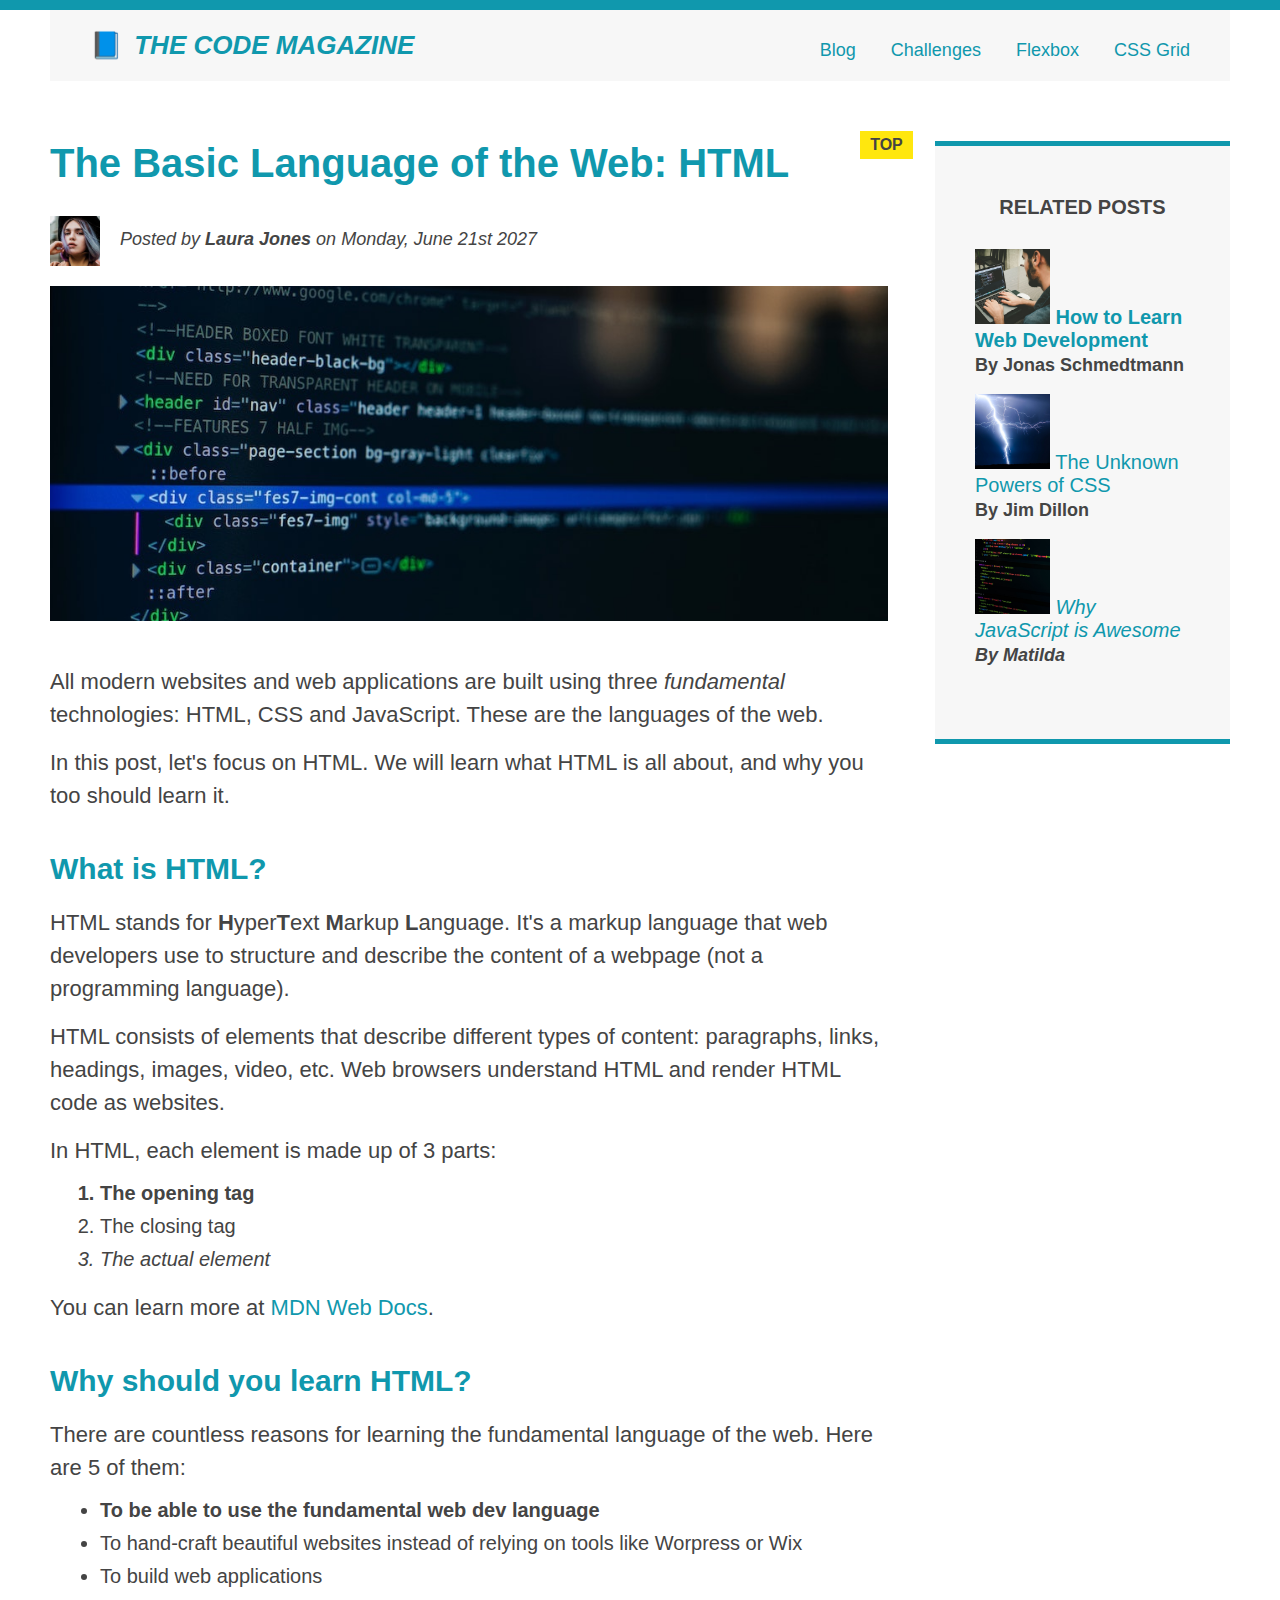
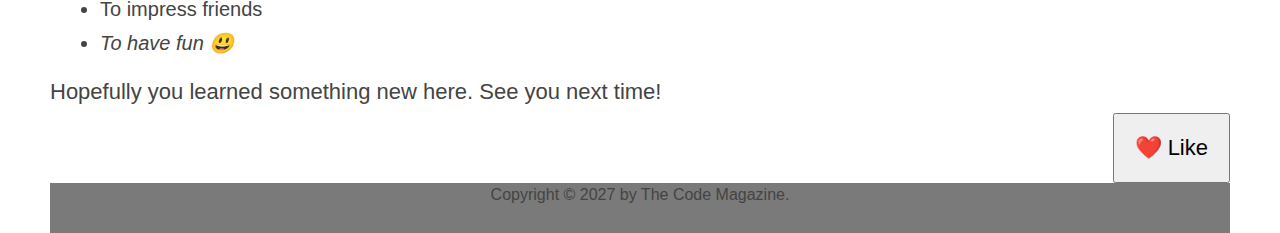
==== html-css-course-master/starter/04-CSS-Layouts/index.html @ 025c19a5 "First commit." ====
<!DOCTYPE html>
<html lang="en">
  <head>
    <meta charset="UTF-8" />
    <link href="style.css" rel="stylesheet" />

    <title>The Basic Language of the Web: HTML</title>
  </head>

  <body>
    <!--
    <h1>The Basic Language of the Web: HTML</h1>
    <h2>The Basic Language of the Web: HTML</h2>
    <h3>The Basic Language of the Web: HTML</h3>
    <h4>The Basic Language of the Web: HTML</h4>
    <h5>The Basic Language of the Web: HTML</h5>
    <h6>The Basic Language of the Web: HTML</h6>
    -->

    <div class="container">
      <header class="main-header clearfix">
        <h1>📘 The Code Magazine</h1>

        <nav>
          <!-- <strong>This is the navigation</strong> -->
          <a href="blog.html">Blog</a>
          <a href="#">Challenges</a>
          <a href="#">Flexbox</a>
          <a href="#">CSS Grid</a>
        </nav>
      </header>

      <article>
        <header class="post-header">
          <h2>The Basic Language of the Web: HTML</h2>

          <img
            src="img/laura-jones.jpg"
            alt="Headshot of Laura Jones"
            height="50"
            width="50"
            class="author-img"
          />

          <p id="author" class="author">
            Posted by <strong>Laura Jones</strong> on Monday, June 21st 2027
          </p>

          <img
            src="img/post-img.jpg"
            alt="HTML code on a screen"
            width="500"
            height="200"
            class="post-img"
          />
          <button>❤️ Like</button>
        </header>

        <p>
          All modern websites and web applications are built using three
          <em>fundamental</em>
          technologies: HTML, CSS and JavaScript. These are the languages of the
          web.
        </p>

        <p>
          In this post, let's focus on HTML. We will learn what HTML is all
          about, and why you too should learn it.
        </p>

        <h3>What is HTML?</h3>
        <p>
          HTML stands for <strong>H</strong>yper<strong>T</strong>ext
          <strong>M</strong>arkup <strong>L</strong>anguage. It's a markup
          language that web developers use to structure and describe the content
          of a webpage (not a programming language).
        </p>
        <p>
          HTML consists of elements that describe different types of content:
          paragraphs, links, headings, images, video, etc. Web browsers
          understand HTML and render HTML code as websites.
        </p>
        <p>In HTML, each element is made up of 3 parts:</p>

        <ol>
          <li class="first-li">The opening tag</li>
          <li>The closing tag</li>
          <li>The actual element</li>
        </ol>

        <p>
          You can learn more at
          <a
            href="https://developer.mozilla.org/en-US/docs/Web/HTML"
            target="_blank"
            >MDN Web Docs</a
          >.
        </p>

        <h3>Why should you learn HTML?</h3>

        <p>
          There are countless reasons for learning the fundamental language of
          the web. Here are 5 of them:
        </p>

        <ul>
          <li class="first-li">
            To be able to use the fundamental web dev language
          </li>
          <li>
            To hand-craft beautiful websites instead of relying on tools like
            Worpress or Wix
          </li>
          <li>To build web applications</li>
          <li>To impress friends</li>
          <li>To have fun 😃</li>
        </ul>

        <p>Hopefully you learned something new here. See you next time!</p>
      </article>

      <aside>
        <h4>Related posts</h4>

        <ul class="related">
          <li>
            <img
              src="img/related-1.jpg"
              alt="Person programming"
              width="75"
              height="75"
            />
            <a href="#">How to Learn Web Development</a>
            <p class="related-author">By Jonas Schmedtmann</p>
          </li>
          <li>
            <img
              src="img/related-2.jpg"
              alt="Lightning"
              width="75"
              height="75"
            />
            <a href="#">The Unknown Powers of CSS</a>
            <p class="related-author">By Jim Dillon</p>
          </li>
          <li>
            <img
              src="img/related-3.jpg"
              alt="JavaScript code on a screen"
              width="75"
              height="75"
            />
            <a href="#">Why JavaScript is Awesome</a>
            <p class="related-author">By Matilda</p>
          </li>
        </ul>
      </aside>

      <footer>
        <p id="copyright" class="copyright text">
          Copyright &copy; 2027 by The Code Magazine.
        </p>
      </footer>
    </div>
  </body>
</html>
---- html-css-course-master/starter/04-CSS-Layouts/style.css ----
* {
  /* border-top: 10px solid #1098ad; */
  margin: 0;
  padding: 0;
  box-sizing: border-box;
}

/* PAGE SECTIONS */
body {
  color: #444;
  font-family: sans-serif;

  border-top: 10px solid #1098ad;
  position: relative;
}

.container {
  padding: 0 50px 0 50px;
  /* margin-left: auto;
  margin-right: auto; */
  margin: 0 auto;
}

.main-header {
  background-color: #f7f7f7;
  /* padding: 20px;
  padding-left: 40px;
  padding-right: 40px; */
  padding: 20px 40px;
  margin-bottom: 60px;
  /* height: 80px; */
}

nav {
  font-size: 18px;
  /* text-align: center; */
}

article {
  margin-bottom: 60px;
}

.post-header {
  margin-bottom: 40px;
  /* position: relative; */
}

aside {
  background-color: #f7f7f7;
  border-top: 5px solid #1098ad;
  border-bottom: 5px solid #1098ad;
  padding: 50px 40px;
}

/* SMALLER ELEMENTS */
h1,
h2,
h3 {
  color: #1098ad;
}

h1 {
  font-size: 26px;
  text-transform: uppercase;
  font-style: italic;
}

h2 {
  font-size: 40px;
  margin-bottom: 30px;
}

h3 {
  font-size: 30px;
  margin-bottom: 20px;
  margin-top: 40px;
}

h4 {
  font-size: 20px;
  text-transform: uppercase;
  text-align: center;
  margin-bottom: 30px;
}

p {
  font-size: 22px;
  line-height: 1.5;
  margin-bottom: 15px;
}

ul,
ol {
  margin-left: 50px;
  margin-bottom: 20px;
}

li {
  font-size: 20px;
  margin-bottom: 10px;
  /* display: inline; */
}

li:last-child {
  margin-bottom: 0;
}

/* footer p {
  font-size: 16px;
} */

/* article header p {
  font-style: italic;
} */

#author {
  font-style: italic;
  font-size: 18px;
}

#copyright {
  font-size: 16px;
}

.related-author {
  font-size: 18px;
  font-weight: bold;
}

/* ul {
  list-style: none;
} */

.related {
  list-style: none;
  margin-left: 0;
}

body {
  /* background-color: orangered; */
}

/* .first-li {
  font-weight: bold;
} */

li:first-child {
  font-weight: bold;
}

li:last-child {
  font-style: italic;
}

li:nth-child(even) {
  /* color: red; */
}

/* Misconception: this won't work! */
article p:first-child {
  color: red;
}

/* Styling links */
a:link {
  color: #1098ad;
  text-decoration: none;
}

a:visited {
  /* color: #777; */
  color: #1098ad;
}

a:hover {
  color: orangered;
  font-weight: bold;
  text-decoration: underline orangered;
}

a:active {
  background-color: black;
  font-style: italic;
}
/* LVHA */

.post-img {
  width: 100%;
  height: auto;
}

nav a:link {
  /* background-color: orangered;
  margin: 20px;
  padding: 20px;

  display: block; */

  margin-right: 30px;
  margin-top: 10px;
  display: inline-block;
}

nav a:link:last-child {
  margin-right: 0;
}

button {
  font-size: 22px;
  padding: 20px;
  cursor: pointer;

  position: absolute;
  /* top: 50px;
  left: 50px; */
  bottom: 50px;
  right: 50px;
}

h1::first-letter {
  font-style: normal;
  margin-right: 5px;
}

h3 + p::first-line {
  /* color: red; */
}

h2 {
  /* background-color: orange; */
  position: relative;
}

h2::before {
  content: "TOP";
  background-color: #ffe70e;
  color: #444;
  font-size: 16px;
  font-weight: bold;
  display: inline-block;
  padding: 5px 10px;
  position: absolute;
  top: -10px;
  right: -25px;
}

/* Resolving conflicts */
/* #copyright {
  color: red;
}

.copyright {
  color: blue;
}

.text {
  color: yellow;
}

footer p {
  color: green !important;
} */

/* nav a:link,
nav p {
  font-size: 18px;
} */

/*Floats */

.author-img {
  float: left;
  margin-bottom: 20px;
}

.author {
  float: left;
  margin-left: 20px;
  margin-top: 10px;
}

h1 {
  float: left;
}

nav {
  float: right;
}

.clearfix::after {
  clear: both;
  content: "";
  display: block;
}

article {
  width: 71%;
  float: left;
}

aside {
  width: 25%;
  float: right;
}

footer {
  clear: both;
  height: 50px;
  background-color: #7a7a7a;
  text-align: center;
}
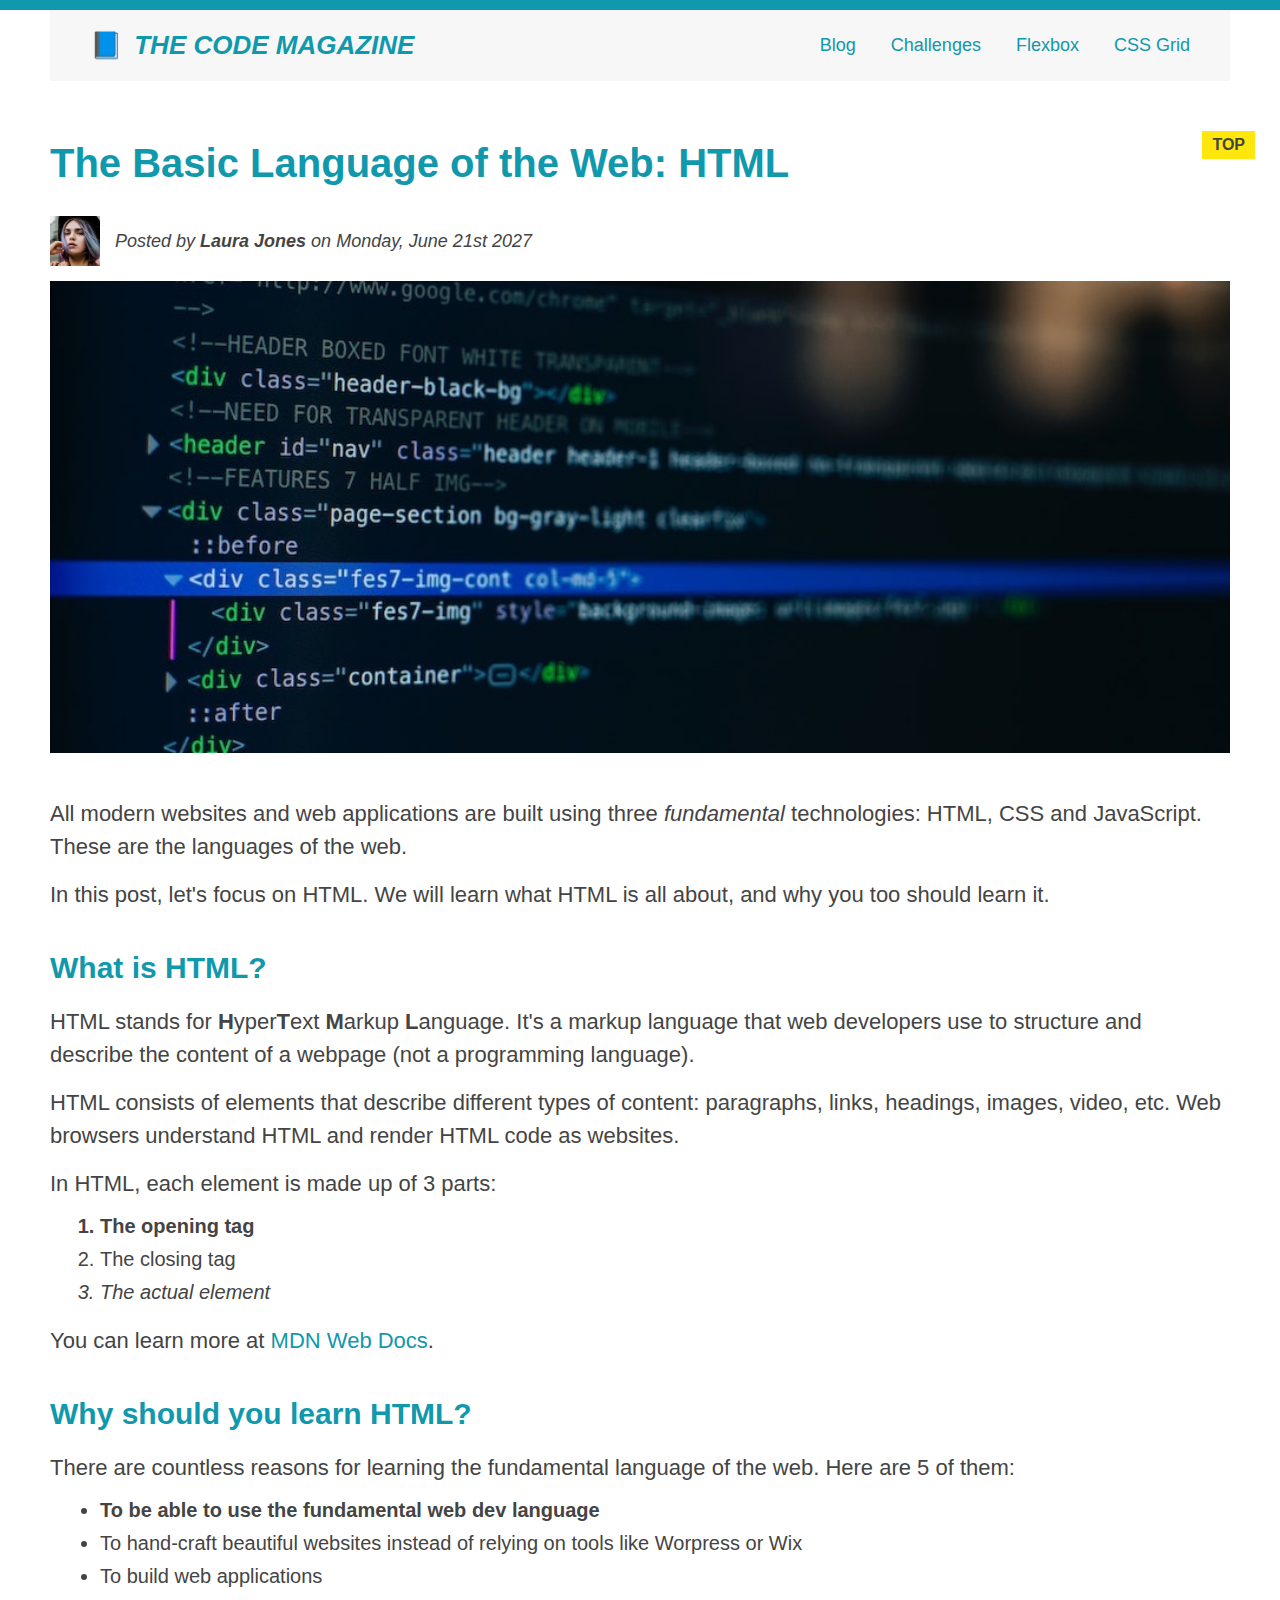
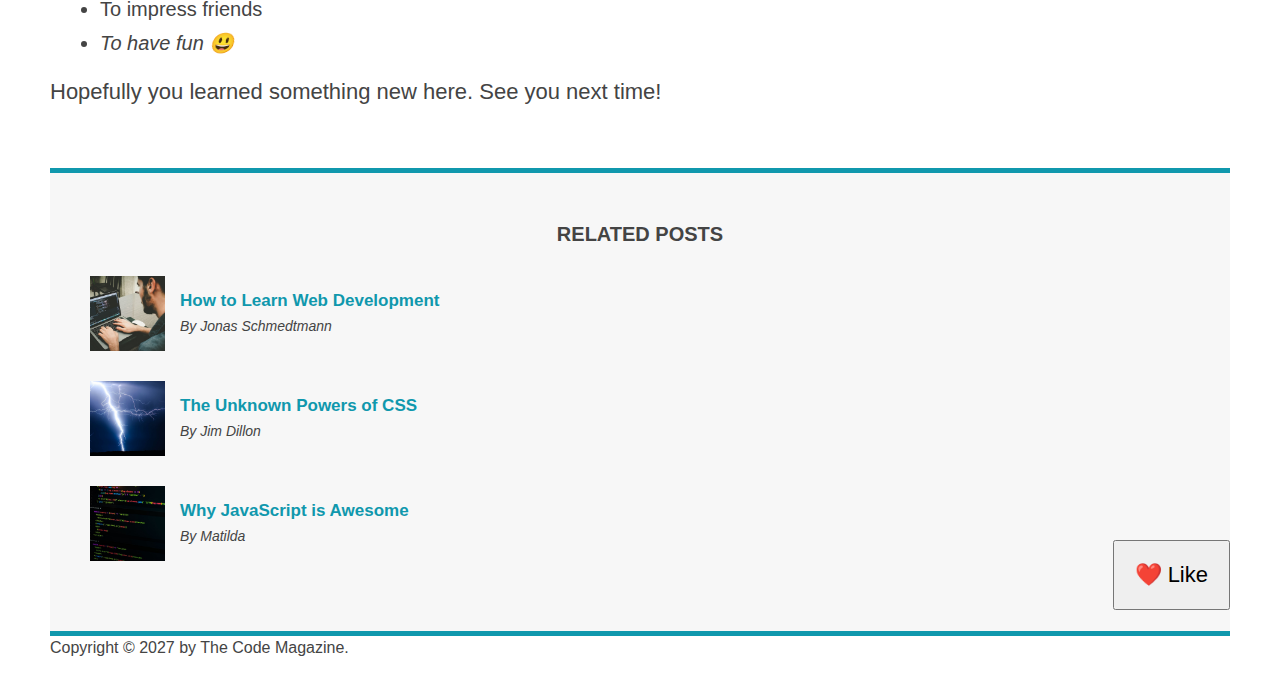
==== commit fd408699: "Flexbox." ====
--- a/html-css-course-master/starter/04-CSS-Layouts/index.html
+++ b/html-css-course-master/starter/04-CSS-Layouts/index.html
@@ -2,7 +2,7 @@
 <html lang="en">
   <head>
     <meta charset="UTF-8" />
-    <link href="style.css" rel="stylesheet" />
+    <link href="flex-box.css" rel="stylesheet" />
 
     <title>The Basic Language of the Web: HTML</title>
   </head>
@@ -18,7 +18,7 @@
     -->
 
     <div class="container">
-      <header class="main-header clearfix">
+      <header class="main-header">
         <h1>📘 The Code Magazine</h1>
 
         <nav>
@@ -33,18 +33,19 @@
       <article>
         <header class="post-header">
           <h2>The Basic Language of the Web: HTML</h2>
+          <div class="author-box">
+            <img
+              src="img/laura-jones.jpg"
+              alt="Headshot of Laura Jones"
+              height="50"
+              width="50"
+              class="author-img"
+            />
 
-          <img
-            src="img/laura-jones.jpg"
-            alt="Headshot of Laura Jones"
-            height="50"
-            width="50"
-            class="author-img"
-          />
-
-          <p id="author" class="author">
-            Posted by <strong>Laura Jones</strong> on Monday, June 21st 2027
-          </p>
+            <p id="author" class="author">
+              Posted by <strong>Laura Jones</strong> on Monday, June 21st 2027
+            </p>
+          </div>
 
           <img
             src="img/post-img.jpg"
@@ -124,35 +125,41 @@
         <h4>Related posts</h4>
 
         <ul class="related">
-          <li>
+          <li class="related-post">
             <img
               src="img/related-1.jpg"
               alt="Person programming"
               width="75"
               height="75"
             />
-            <a href="#">How to Learn Web Development</a>
-            <p class="related-author">By Jonas Schmedtmann</p>
+            <div>
+              <a class="related-link" href="#">How to Learn Web Development</a>
+              <p class="related-author">By Jonas Schmedtmann</p>
+            </div>
           </li>
-          <li>
+          <li class="related-post">
             <img
               src="img/related-2.jpg"
               alt="Lightning"
               width="75"
               height="75"
             />
-            <a href="#">The Unknown Powers of CSS</a>
-            <p class="related-author">By Jim Dillon</p>
+            <div>
+              <a class="related-link" href="#">The Unknown Powers of CSS</a>
+              <p class="related-author">By Jim Dillon</p>
+            </div>
           </li>
-          <li>
+          <li class="related-post">
             <img
               src="img/related-3.jpg"
               alt="JavaScript code on a screen"
               width="75"
               height="75"
             />
-            <a href="#">Why JavaScript is Awesome</a>
-            <p class="related-author">By Matilda</p>
+            <div>
+              <a class="related-link" href="#">Why JavaScript is Awesome</a>
+              <p class="related-author">By Matilda</p>
+            </div>
           </li>
         </ul>
       </aside>
--- a/html-css-course-master/starter/04-CSS-Layouts/flex-box.css
+++ b/html-css-course-master/starter/04-CSS-Layouts/flex-box.css
@@ -0,0 +1,281 @@
+* {
+  /* border-top: 10px solid #1098ad; */
+  margin: 0;
+  padding: 0;
+}
+
+/* PAGE SECTIONS */
+body {
+  color: #444;
+  font-family: sans-serif;
+
+  border-top: 10px solid #1098ad;
+  position: relative;
+}
+
+.container {
+  padding: 0 50px 0 50px;
+  /* margin-left: auto;
+    margin-right: auto; */
+  margin: 0 auto;
+}
+
+.main-header {
+  background-color: #f7f7f7;
+  /* padding: 20px;
+    padding-left: 40px;
+    padding-right: 40px; */
+  padding: 20px 40px;
+  margin-bottom: 60px;
+  /* height: 80px; */
+}
+
+nav {
+  font-size: 18px;
+  /* text-align: center; */
+}
+
+article {
+  margin-bottom: 60px;
+}
+
+.post-header {
+  margin-bottom: 40px;
+  /* position: relative; */
+}
+
+aside {
+  background-color: #f7f7f7;
+  border-top: 5px solid #1098ad;
+  border-bottom: 5px solid #1098ad;
+  padding: 50px 40px;
+}
+
+/* SMALLER ELEMENTS */
+h1,
+h2,
+h3 {
+  color: #1098ad;
+}
+
+h1 {
+  font-size: 26px;
+  text-transform: uppercase;
+  font-style: italic;
+}
+
+h2 {
+  font-size: 40px;
+  margin-bottom: 30px;
+}
+
+h3 {
+  font-size: 30px;
+  margin-bottom: 20px;
+  margin-top: 40px;
+}
+
+h4 {
+  font-size: 20px;
+  text-transform: uppercase;
+  text-align: center;
+  margin-bottom: 30px;
+}
+
+p {
+  font-size: 22px;
+  line-height: 1.5;
+  margin-bottom: 15px;
+}
+
+ul,
+ol {
+  margin-left: 50px;
+  margin-bottom: 20px;
+}
+
+li {
+  font-size: 20px;
+  margin-bottom: 10px;
+  /* display: inline; */
+}
+
+li:last-child {
+  margin-bottom: 0;
+}
+
+/* footer p {
+    font-size: 16px;
+  } */
+
+/* article header p {
+    font-style: italic;
+  } */
+
+#author {
+  font-style: italic;
+  font-size: 18px;
+}
+
+#copyright {
+  font-size: 16px;
+}
+
+.related-author {
+  font-size: 18px;
+  font-weight: bold;
+}
+
+/* ul {
+    list-style: none;
+  } */
+
+.related {
+  list-style: none;
+  margin-left: 0;
+}
+
+body {
+  /* background-color: orangered; */
+}
+
+/* .first-li {
+    font-weight: bold;
+  } */
+
+li:first-child {
+  font-weight: bold;
+}
+
+li:last-child {
+  font-style: italic;
+}
+
+li:nth-child(even) {
+  /* color: red; */
+}
+
+/* Misconception: this won't work! */
+article p:first-child {
+  color: red;
+}
+
+/* Styling links */
+a:link {
+  color: #1098ad;
+  text-decoration: none;
+}
+
+a:visited {
+  /* color: #777; */
+  color: #1098ad;
+}
+
+a:hover {
+  color: orangered;
+  font-weight: bold;
+  text-decoration: underline orangered;
+}
+
+a:active {
+  background-color: black;
+  font-style: italic;
+}
+/* LVHA */
+
+.post-img {
+  width: 100%;
+  height: auto;
+}
+
+nav a:link {
+  /* background-color: orangered;
+    margin: 20px;
+    padding: 20px;
+  
+    display: block; */
+
+  margin-right: 30px;
+  display: inline-block;
+}
+
+nav a:link:last-child {
+  margin-right: 0;
+}
+
+button {
+  font-size: 22px;
+  padding: 20px;
+  cursor: pointer;
+
+  position: absolute;
+  /* top: 50px;
+    left: 50px; */
+  bottom: 50px;
+  right: 50px;
+}
+
+h1::first-letter {
+  font-style: normal;
+  margin-right: 5px;
+}
+
+h3 + p::first-line {
+  /* color: red; */
+}
+
+h2 {
+  /* background-color: orange; */
+  position: relative;
+}
+
+h2::before {
+  content: "TOP";
+  background-color: #ffe70e;
+  color: #444;
+  font-size: 16px;
+  font-weight: bold;
+  display: inline-block;
+  padding: 5px 10px;
+  position: absolute;
+  top: -10px;
+  right: -25px;
+}
+
+.main-header {
+  display: flex;
+  align-items: center;
+  background-color: #f7f7f7;
+  justify-content: space-between;
+}
+
+.author-box {
+  display: flex;
+  align-items: center;
+  margin-bottom: 15px;
+}
+.author {
+  margin-bottom: 0;
+  margin-left: 15px;
+}
+
+.related-post {
+  display: flex;
+  align-items: center;
+  gap:15px;
+  margin-bottom: 30px;
+}
+
+.related-author{
+    margin-bottom: 0;
+    font-size: 14px;
+    font-weight: normal;
+    font-style: italic;
+}
+.related-link:link{
+    font-weight: bold;
+    font-size: 17px;
+    font-style: normal;
+    display: block;
+    margin-bottom: 5px;
+}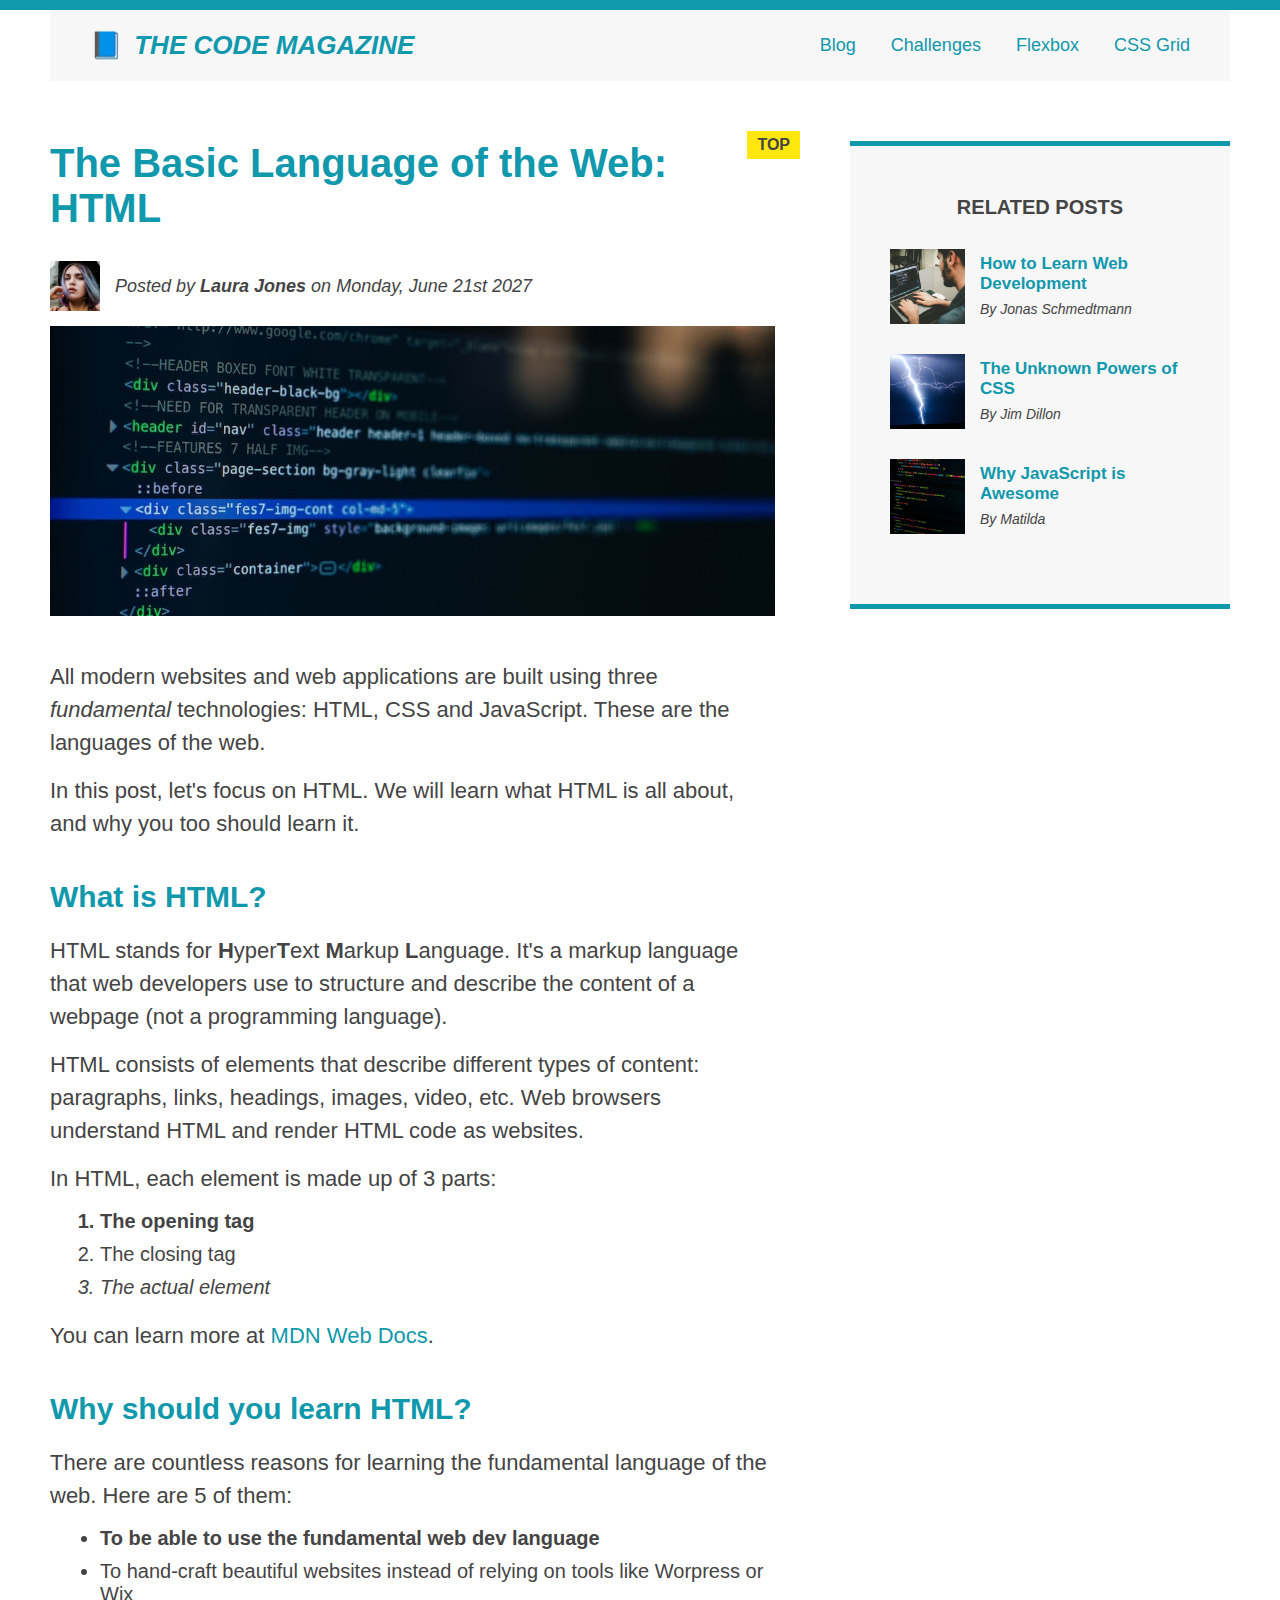
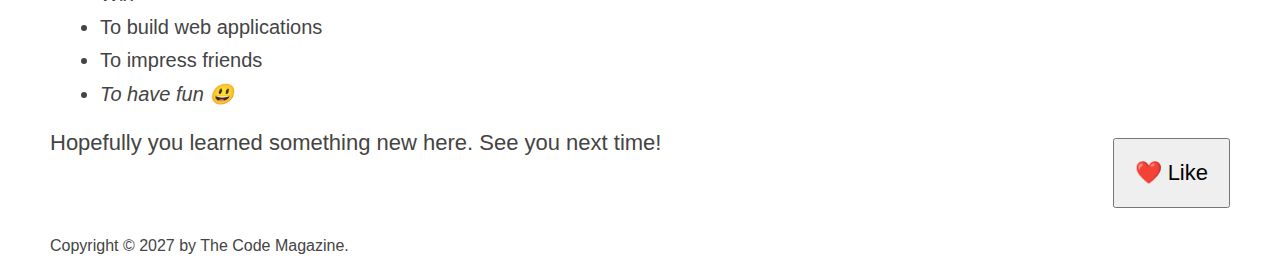
==== commit 6d009f42: "Grid" ====
--- a/html-css-course-master/starter/04-CSS-Layouts/index.html
+++ b/html-css-course-master/starter/04-CSS-Layouts/index.html
@@ -29,141 +29,143 @@
           <a href="#">CSS Grid</a>
         </nav>
       </header>
+      <div class="row">
+        <article>
+          <header class="post-header">
+            <h2>The Basic Language of the Web: HTML</h2>
+            <div class="author-box">
+              <img
+                src="img/laura-jones.jpg"
+                alt="Headshot of Laura Jones"
+                height="50"
+                width="50"
+                class="author-img"
+              />
 
-      <article>
-        <header class="post-header">
-          <h2>The Basic Language of the Web: HTML</h2>
-          <div class="author-box">
+              <p id="author" class="author">
+                Posted by <strong>Laura Jones</strong> on Monday, June 21st 2027
+              </p>
+            </div>
+
             <img
-              src="img/laura-jones.jpg"
-              alt="Headshot of Laura Jones"
-              height="50"
-              width="50"
-              class="author-img"
+              src="img/post-img.jpg"
+              alt="HTML code on a screen"
+              width="500"
+              height="200"
+              class="post-img"
             />
+            <button>❤️ Like</button>
+          </header>
 
-            <p id="author" class="author">
-              Posted by <strong>Laura Jones</strong> on Monday, June 21st 2027
-            </p>
-          </div>
+          <p>
+            All modern websites and web applications are built using three
+            <em>fundamental</em>
+            technologies: HTML, CSS and JavaScript. These are the languages of
+            the web.
+          </p>
 
-          <img
-            src="img/post-img.jpg"
-            alt="HTML code on a screen"
-            width="500"
-            height="200"
-            class="post-img"
-          />
-          <button>❤️ Like</button>
-        </header>
+          <p>
+            In this post, let's focus on HTML. We will learn what HTML is all
+            about, and why you too should learn it.
+          </p>
 
-        <p>
-          All modern websites and web applications are built using three
-          <em>fundamental</em>
-          technologies: HTML, CSS and JavaScript. These are the languages of the
-          web.
-        </p>
+          <h3>What is HTML?</h3>
+          <p>
+            HTML stands for <strong>H</strong>yper<strong>T</strong>ext
+            <strong>M</strong>arkup <strong>L</strong>anguage. It's a markup
+            language that web developers use to structure and describe the
+            content of a webpage (not a programming language).
+          </p>
+          <p>
+            HTML consists of elements that describe different types of content:
+            paragraphs, links, headings, images, video, etc. Web browsers
+            understand HTML and render HTML code as websites.
+          </p>
+          <p>In HTML, each element is made up of 3 parts:</p>
 
-        <p>
-          In this post, let's focus on HTML. We will learn what HTML is all
-          about, and why you too should learn it.
-        </p>
+          <ol>
+            <li class="first-li">The opening tag</li>
+            <li>The closing tag</li>
+            <li>The actual element</li>
+          </ol>
 
-        <h3>What is HTML?</h3>
-        <p>
-          HTML stands for <strong>H</strong>yper<strong>T</strong>ext
-          <strong>M</strong>arkup <strong>L</strong>anguage. It's a markup
-          language that web developers use to structure and describe the content
-          of a webpage (not a programming language).
-        </p>
-        <p>
-          HTML consists of elements that describe different types of content:
-          paragraphs, links, headings, images, video, etc. Web browsers
-          understand HTML and render HTML code as websites.
-        </p>
-        <p>In HTML, each element is made up of 3 parts:</p>
+          <p>
+            You can learn more at
+            <a
+              href="https://developer.mozilla.org/en-US/docs/Web/HTML"
+              target="_blank"
+              >MDN Web Docs</a
+            >.
+          </p>
 
-        <ol>
-          <li class="first-li">The opening tag</li>
-          <li>The closing tag</li>
-          <li>The actual element</li>
-        </ol>
+          <h3>Why should you learn HTML?</h3>
 
-        <p>
-          You can learn more at
-          <a
-            href="https://developer.mozilla.org/en-US/docs/Web/HTML"
-            target="_blank"
-            >MDN Web Docs</a
-          >.
-        </p>
+          <p>
+            There are countless reasons for learning the fundamental language of
+            the web. Here are 5 of them:
+          </p>
 
-        <h3>Why should you learn HTML?</h3>
+          <ul>
+            <li class="first-li">
+              To be able to use the fundamental web dev language
+            </li>
+            <li>
+              To hand-craft beautiful websites instead of relying on tools like
+              Worpress or Wix
+            </li>
+            <li>To build web applications</li>
+            <li>To impress friends</li>
+            <li>To have fun 😃</li>
+          </ul>
 
-        <p>
-          There are countless reasons for learning the fundamental language of
-          the web. Here are 5 of them:
-        </p>
+          <p>Hopefully you learned something new here. See you next time!</p>
+        </article>
 
-        <ul>
-          <li class="first-li">
-            To be able to use the fundamental web dev language
-          </li>
-          <li>
-            To hand-craft beautiful websites instead of relying on tools like
-            Worpress or Wix
-          </li>
-          <li>To build web applications</li>
-          <li>To impress friends</li>
-          <li>To have fun 😃</li>
-        </ul>
+        <aside>
+          <h4>Related posts</h4>
 
-        <p>Hopefully you learned something new here. See you next time!</p>
-      </article>
-
-      <aside>
-        <h4>Related posts</h4>
-
-        <ul class="related">
-          <li class="related-post">
-            <img
-              src="img/related-1.jpg"
-              alt="Person programming"
-              width="75"
-              height="75"
-            />
-            <div>
-              <a class="related-link" href="#">How to Learn Web Development</a>
-              <p class="related-author">By Jonas Schmedtmann</p>
-            </div>
-          </li>
-          <li class="related-post">
-            <img
-              src="img/related-2.jpg"
-              alt="Lightning"
-              width="75"
-              height="75"
-            />
-            <div>
-              <a class="related-link" href="#">The Unknown Powers of CSS</a>
-              <p class="related-author">By Jim Dillon</p>
-            </div>
-          </li>
-          <li class="related-post">
-            <img
-              src="img/related-3.jpg"
-              alt="JavaScript code on a screen"
-              width="75"
-              height="75"
-            />
-            <div>
-              <a class="related-link" href="#">Why JavaScript is Awesome</a>
-              <p class="related-author">By Matilda</p>
-            </div>
-          </li>
-        </ul>
-      </aside>
-
+          <ul class="related">
+            <li class="related-post">
+              <img
+                src="img/related-1.jpg"
+                alt="Person programming"
+                width="75"
+                height="75"
+              />
+              <div>
+                <a class="related-link" href="#"
+                  >How to Learn Web Development</a
+                >
+                <p class="related-author">By Jonas Schmedtmann</p>
+              </div>
+            </li>
+            <li class="related-post">
+              <img
+                src="img/related-2.jpg"
+                alt="Lightning"
+                width="75"
+                height="75"
+              />
+              <div>
+                <a class="related-link" href="#">The Unknown Powers of CSS</a>
+                <p class="related-author">By Jim Dillon</p>
+              </div>
+            </li>
+            <li class="related-post">
+              <img
+                src="img/related-3.jpg"
+                alt="JavaScript code on a screen"
+                width="75"
+                height="75"
+              />
+              <div>
+                <a class="related-link" href="#">Why JavaScript is Awesome</a>
+                <p class="related-author">By Matilda</p>
+              </div>
+            </li>
+          </ul>
+        </aside>
+      </div>
       <footer>
         <p id="copyright" class="copyright text">
           Copyright &copy; 2027 by The Code Magazine.
--- a/html-css-course-master/starter/04-CSS-Layouts/flex-box.css
+++ b/html-css-course-master/starter/04-CSS-Layouts/flex-box.css
@@ -262,20 +262,34 @@
 .related-post {
   display: flex;
   align-items: center;
-  gap:15px;
+  gap: 15px;
   margin-bottom: 30px;
 }
 
-.related-author{
-    margin-bottom: 0;
-    font-size: 14px;
-    font-weight: normal;
-    font-style: italic;
-}
-.related-link:link{
-    font-weight: bold;
-    font-size: 17px;
-    font-style: normal;
-    display: block;
-    margin-bottom: 5px;
-}+.related-author {
+  margin-bottom: 0;
+  font-size: 14px;
+  font-weight: normal;
+  font-style: italic;
+}
+.related-link:link {
+  font-weight: bold;
+  font-size: 17px;
+  font-style: normal;
+  display: block;
+  margin-bottom: 5px;
+}
+
+.row {
+  display: flex;
+  gap: 75px;
+  align-items: flex-start;
+}
+
+article {
+  flex: 1;
+}
+
+aside {
+  flex: 0 0 300px;
+}
